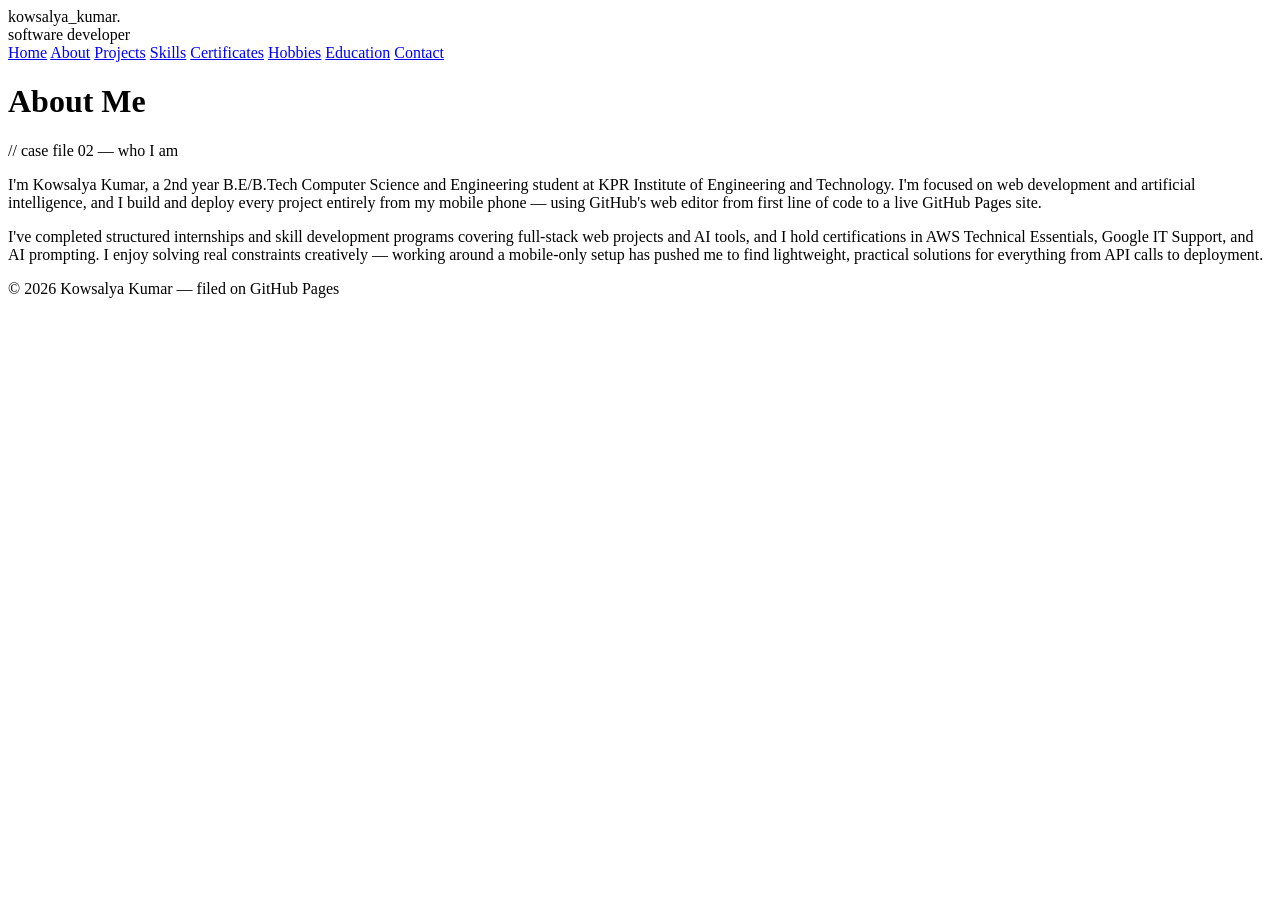
==== about.html @ 24d564f0 "Add files via upload" ====
<!DOCTYPE html>
<html lang="en">
<head>
<meta charset="UTF-8">
<meta name="viewport" content="width=device-width, initial-scale=1.0">
<title>About — Kowsalya Kumar</title>
<link rel="stylesheet" href="style.css">
</head>
<body>
<div class="wrap">
  <header class="site-head">
    <div>
      <div class="name">kowsalya_kumar<span class="dot">.</span></div>
      <div class="role">software developer</div>
    </div>
    <nav class="tabs">
      <a href="index.html">Home</a>
      <a href="about.html" class="active">About</a>
      <a href="project.html">Projects</a>
      <a href="skills.html">Skills</a>
      <a href="certificate.html">Certificates</a>
      <a href="hobbies.html">Hobbies</a>
      <a href="education.html">Education</a>
      <a href="contact.html">Contact</a>
    </nav>
  </header>
  <main class="card">
    <h1>About Me</h1>
    <p class="tagline">// case file 02 — who I am</p>
    <p>
      I'm Kowsalya Kumar, a 2nd year B.E/B.Tech Computer Science and
      Engineering student at KPR Institute of Engineering and Technology.
      I'm focused on web development and artificial intelligence, and I
      build and deploy every project entirely from my mobile phone —
      using GitHub's web editor from first line of code to a live
      GitHub Pages site.
    </p>
    <p>
      I've completed structured internships and skill development
      programs covering full-stack web projects and AI tools, and I hold
      certifications in AWS Technical Essentials, Google IT Support, and
      AI prompting. I enjoy solving real constraints creatively — working
      around a mobile-only setup has pushed me to find lightweight,
      practical solutions for everything from API calls to deployment.
    </p>
  </main>
  <footer class="site-foot">
    &copy; <span id="year"></span> Kowsalya Kumar — filed on GitHub Pages
  </footer>
</div>
<script>document.getElementById('year').textContent = new Date().getFullYear();</script>
</body>
</html>
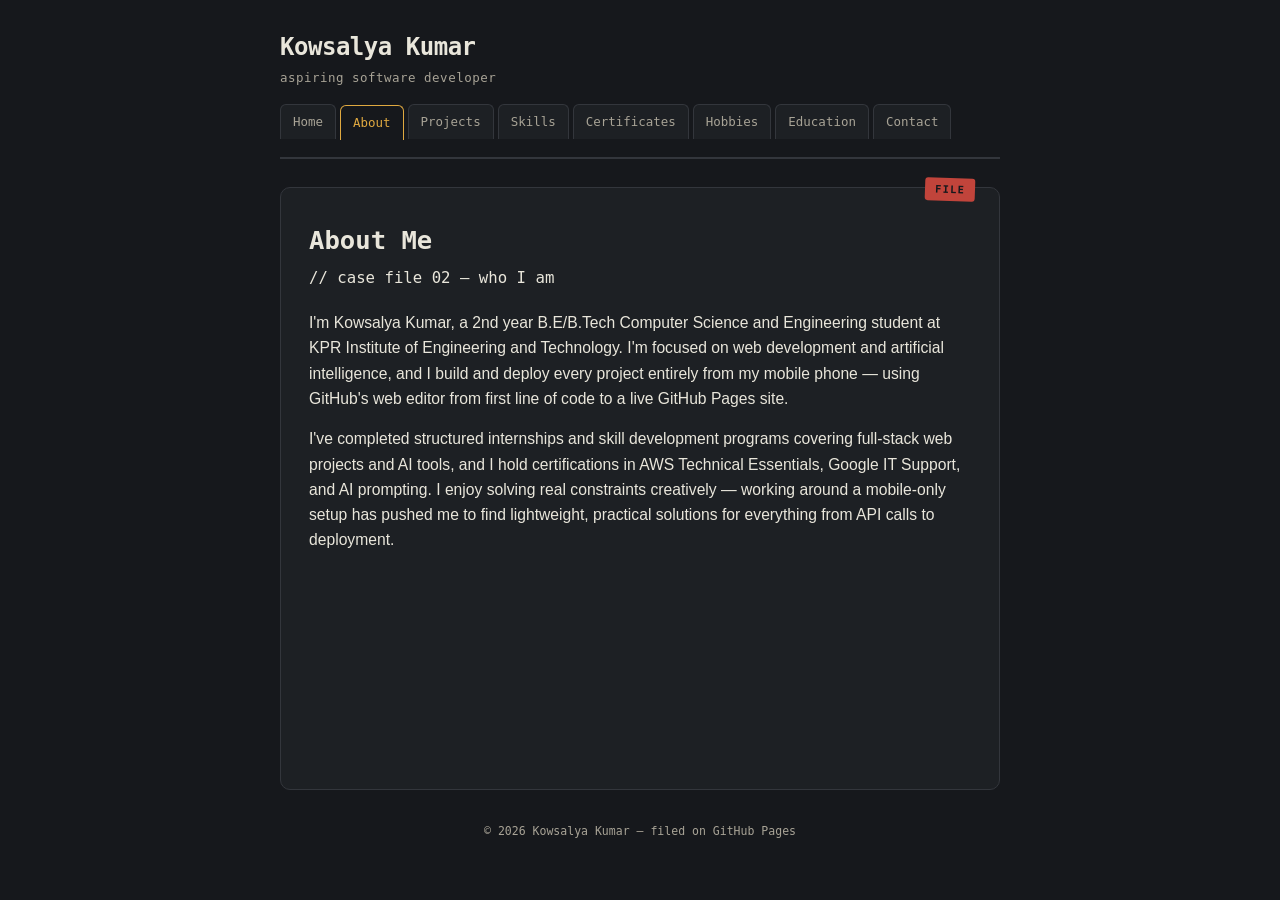
==== commit 60a68b20: "Add files via upload" ====
--- a/about.html
+++ b/about.html
@@ -10,8 +10,8 @@
 <div class="wrap">
   <header class="site-head">
     <div>
-      <div class="name">kowsalya_kumar<span class="dot">.</span></div>
-      <div class="role">software developer</div>
+      <div class="name">Kowsalya Kumar</div>
+      <div class="role">aspiring software developer</div>
     </div>
     <nav class="tabs">
       <a href="index.html">Home</a>
--- a/style.css
+++ b/style.css
@@ -0,0 +1,298 @@
+/* ============================================
+   Kowsalya Kumar — Portfolio
+   Theme: developer's case file / dossier
+   ============================================ */
+
+:root {
+  --ink: #e9e6db;
+  --ink-dim: #a8a396;
+  --paper: #16181c;
+  --paper-raised: #1d2024;
+  --line: #33363c;
+  --stamp: #c1443b;
+  --tag: #e0a940;
+  --mono: "JetBrains Mono", "Fira Code", ui-monospace, "SF Mono", Consolas, monospace;
+  --sans: "Inter", -apple-system, "Segoe UI", Roboto, sans-serif;
+}
+
+* { box-sizing: border-box; }
+
+html, body {
+  margin: 0;
+  padding: 0;
+  background: var(--paper);
+  color: var(--ink);
+  font-family: var(--sans);
+  line-height: 1.6;
+}
+
+.wrap {
+  max-width: 760px;
+  margin: 0 auto;
+  padding: 28px 20px 60px;
+  min-height: 100vh;
+  display: flex;
+  flex-direction: column;
+}
+
+/* ---------- Header ---------- */
+
+.site-head {
+  display: flex;
+  flex-wrap: wrap;
+  align-items: flex-end;
+  justify-content: space-between;
+  gap: 16px;
+  border-bottom: 2px solid var(--line);
+  padding-bottom: 18px;
+  margin-bottom: 28px;
+}
+
+.name {
+  font-family: var(--mono);
+  font-size: 1.5rem;
+  font-weight: 700;
+  letter-spacing: -0.02em;
+  color: var(--ink);
+}
+
+.name .dot {
+  color: var(--stamp);
+}
+
+.role {
+  font-family: var(--mono);
+  font-size: 0.78rem;
+  color: var(--ink-dim);
+  text-transform: lowercase;
+  letter-spacing: 0.04em;
+  margin-top: 2px;
+}
+
+/* nav styled like folder tabs */
+.tabs {
+  display: flex;
+  flex-wrap: wrap;
+  gap: 4px;
+}
+
+.tabs a {
+  font-family: var(--mono);
+  font-size: 0.78rem;
+  color: var(--ink-dim);
+  text-decoration: none;
+  padding: 7px 12px;
+  border: 1px solid var(--line);
+  border-bottom: none;
+  border-radius: 6px 6px 0 0;
+  background: var(--paper-raised);
+  transition: color 0.15s ease, background 0.15s ease;
+}
+
+.tabs a:hover {
+  color: var(--ink);
+  background: #23262b;
+}
+
+.tabs a.active {
+  color: var(--tag);
+  background: var(--paper);
+  border-color: var(--tag);
+  position: relative;
+  top: 1px;
+}
+
+/* ---------- Card (the "case file" document) ---------- */
+
+.card {
+  background: var(--paper-raised);
+  border: 1px solid var(--line);
+  border-radius: 10px;
+  padding: 32px 28px;
+  position: relative;
+  flex: 1;
+}
+
+.card::before {
+  content: "FILE";
+  position: absolute;
+  top: -10px;
+  right: 24px;
+  background: var(--stamp);
+  color: #16181c;
+  font-family: var(--mono);
+  font-size: 0.65rem;
+  font-weight: 700;
+  letter-spacing: 0.12em;
+  padding: 3px 10px;
+  border-radius: 3px;
+  transform: rotate(2deg);
+}
+
+.card h1 {
+  font-family: var(--mono);
+  font-size: 1.6rem;
+  margin: 0 0 4px;
+  color: var(--ink);
+}
+
+.card h2 {
+  font-family: var(--mono);
+  font-size: 1.05rem;
+  color: var(--tag);
+  margin: 28px 0 12px;
+  padding-top: 18px;
+  border-top: 1px dashed var(--line);
+}
+
+.card h2:first-of-type {
+  border-top: none;
+  padding-top: 0;
+}
+
+.tagline {
+  font-family: var(--mono);
+  font-size: 0.82rem;
+  color: var(--ink-dim);
+  margin: 0 0 20px;
+}
+
+.card p {
+  color: var(--ink);
+  font-size: 0.98rem;
+}
+
+/* ---------- Contact / data list ---------- */
+
+.contact-list {
+  list-style: none;
+  margin: 0;
+  padding: 0;
+}
+
+.contact-list li {
+  display: flex;
+  gap: 14px;
+  padding: 10px 0;
+  border-bottom: 1px dotted var(--line);
+  font-size: 0.94rem;
+}
+
+.contact-list li:last-child {
+  border-bottom: none;
+}
+
+.contact-list li span {
+  font-family: var(--mono);
+  font-size: 0.72rem;
+  color: var(--tag);
+  text-transform: uppercase;
+  letter-spacing: 0.06em;
+  min-width: 92px;
+  flex-shrink: 0;
+  padding-top: 2px;
+}
+
+.contact-list li a {
+  color: var(--ink);
+  text-decoration: underline;
+  text-decoration-color: var(--line);
+  text-underline-offset: 3px;
+}
+
+.contact-list li a:hover {
+  text-decoration-color: var(--tag);
+  color: var(--tag);
+}
+
+/* ---------- Form ---------- */
+
+form {
+  margin-top: 8px;
+}
+
+form > div {
+  margin-bottom: 16px;
+}
+
+.field-label {
+  display: block;
+  font-family: var(--mono);
+  font-size: 0.72rem;
+  color: var(--tag);
+  text-transform: uppercase;
+  letter-spacing: 0.06em;
+  margin-bottom: 6px;
+}
+
+input, textarea {
+  width: 100%;
+  background: var(--paper);
+  border: 1px solid var(--line);
+  border-radius: 6px;
+  padding: 10px 12px;
+  color: var(--ink);
+  font-family: var(--sans);
+  font-size: 0.95rem;
+}
+
+input:focus, textarea:focus {
+  outline: 2px solid var(--tag);
+  outline-offset: 1px;
+  border-color: var(--tag);
+}
+
+textarea {
+  min-height: 110px;
+  resize: vertical;
+}
+
+.submit {
+  font-family: var(--mono);
+  font-size: 0.85rem;
+  letter-spacing: 0.04em;
+  background: var(--stamp);
+  color: #16181c;
+  border: none;
+  border-radius: 6px;
+  padding: 11px 22px;
+  font-weight: 700;
+  cursor: pointer;
+  transition: opacity 0.15s ease;
+}
+
+.submit:hover {
+  opacity: 0.85;
+}
+
+/* ---------- Footer ---------- */
+
+.site-foot {
+  margin-top: 32px;
+  text-align: center;
+  font-family: var(--mono);
+  font-size: 0.72rem;
+  color: var(--ink-dim);
+}
+
+/* ---------- Responsive ---------- */
+
+@media (max-width: 480px) {
+  .wrap {
+    padding: 20px 14px 40px;
+  }
+  .card {
+    padding: 24px 18px;
+  }
+  .site-head {
+    flex-direction: column;
+    align-items: flex-start;
+  }
+  .contact-list li {
+    flex-direction: column;
+    gap: 4px;
+  }
+  .contact-list li span {
+    min-width: 0;
+  }
+}
